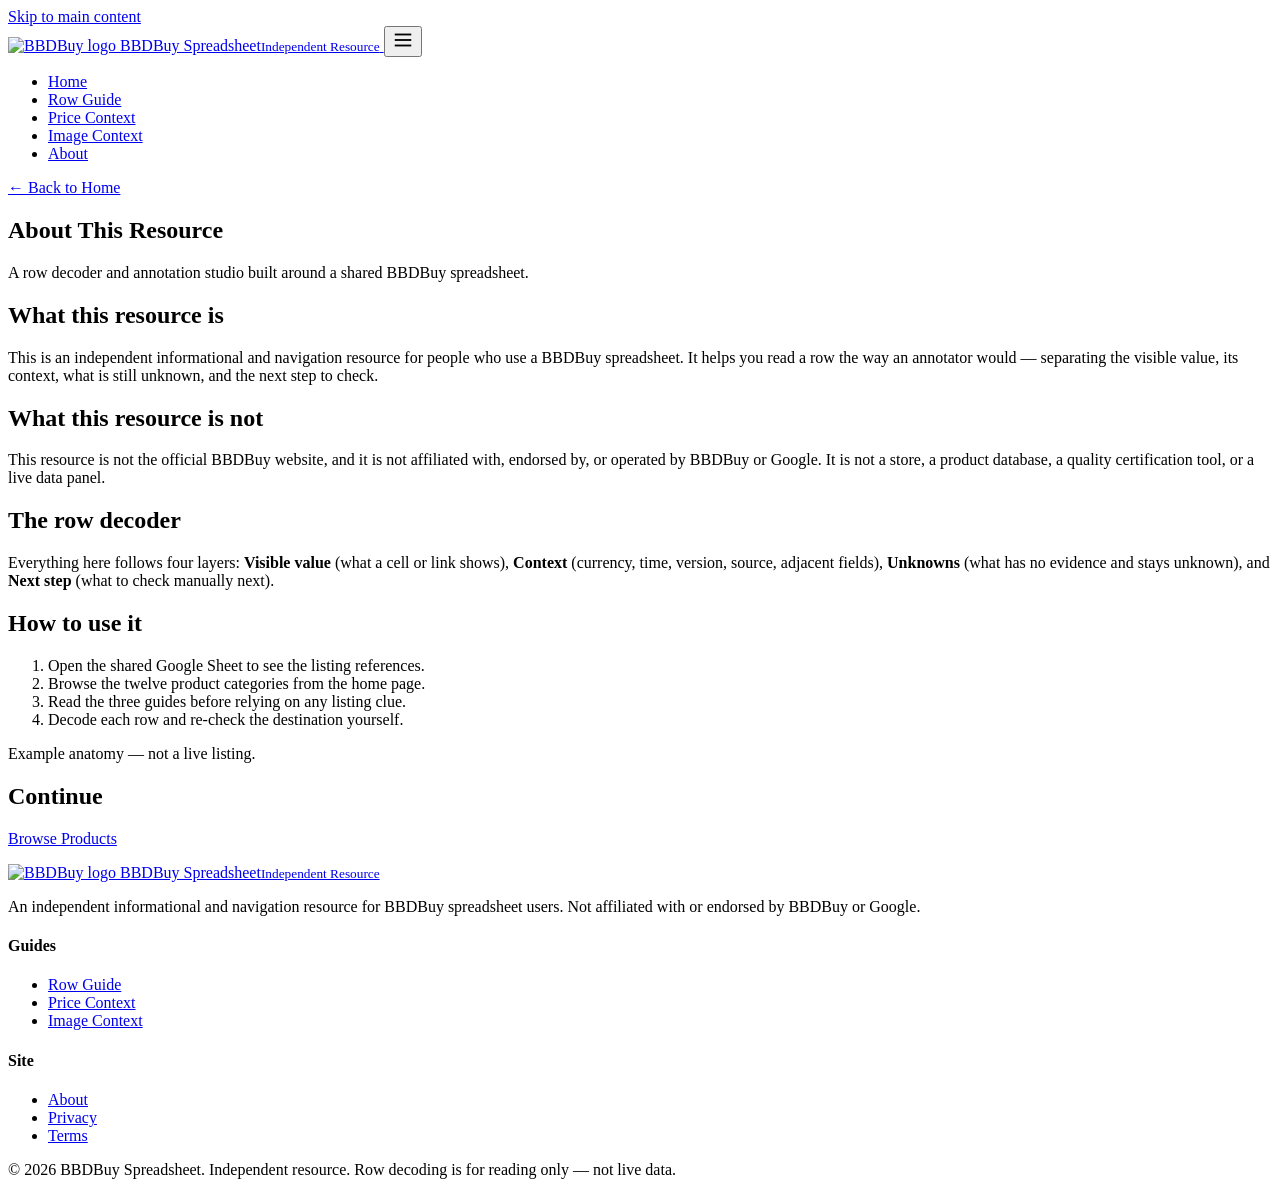
==== about/index.html @ 29c764f6 "Add about/index.html" ====
<!DOCTYPE html>
<html lang="en">
<head>
  <meta charset="UTF-8">
  <meta name="viewport" content="width=device-width, initial-scale=1.0">
  <title>About | BBDBuy Spreadsheet</title>
  <meta name="description" content="About this independent BBDBuy spreadsheet resource: a row decoder and annotation studio, not an official BBDBuy service.">
  <link rel="canonical" href="https://repglide.github.io/bbdbuy-spreadsheet/about/">
  <link rel="icon" type="image/png" href="../assets/images/favicon.png">
  <link rel="stylesheet" href="../assets/css/styles.css">
  <meta name="robots" content="index, follow">
</head>
<body>
  <a href="#main-content" class="skip-link">Skip to main content</a>

  <header class="site-header">
    <div class="container header-inner">
      <a href="../index.html" class="brand" aria-label="BBDBuy Spreadsheet Home">
        <img src="../assets/images/logo.png" alt="BBDBuy logo" width="34" height="34">
        <span class="brand-name">BBDBuy Spreadsheet<small>Independent Resource</small></span>
      </a>
      <button class="mobile-nav-toggle" aria-expanded="false" aria-label="Toggle navigation menu">
        <svg viewBox="0 0 24 24" fill="none" stroke="currentColor" stroke-width="2" width="22" height="22"><line x1="3" y1="6" x2="21" y2="6"></line><line x1="3" y1="12" x2="21" y2="12"></line><line x1="3" y1="18" x2="21" y2="18"></line></svg>
      </button>
      <nav class="main-nav" aria-label="Primary Navigation">
        <ul>
          <li><a href="../index.html">Home</a></li>
          <li><a href="../spreadsheet-row-guide/">Row Guide</a></li>
          <li><a href="../price-context-guide/">Price Context</a></li>
          <li><a href="../image-context-guide/">Image Context</a></li>
          <li><a href="../about/" class="active">About</a></li>
        </ul>
      </nav>
    </div>
  </header>

  <main id="main-content">
    <section class="page-hero">
      <div class="container">
        <a class="back-link" href="../index.html">← Back to Home</a>
        <h1>About This Resource</h1>
        <p>A row decoder and annotation studio built around a shared BBDBuy spreadsheet.</p>
      </div>
    </section>

    <div class="article-body">
      <h2>What this resource is</h2>
      <p>This is an independent informational and navigation resource for people who use a BBDBuy spreadsheet. It helps you read a row the way an annotator would — separating the visible value, its context, what is still unknown, and the next step to check.</p>

      <h2>What this resource is not</h2>
      <p>This resource is not the official BBDBuy website, and it is not affiliated with, endorsed by, or operated by BBDBuy or Google. It is not a store, a product database, a quality certification tool, or a live data panel.</p>

      <h2>The row decoder</h2>
      <p>Everything here follows four layers: <strong>Visible value</strong> (what a cell or link shows), <strong>Context</strong> (currency, time, version, source, adjacent fields), <strong>Unknowns</strong> (what has no evidence and stays unknown), and <strong>Next step</strong> (what to check manually next).</p>

      <h2>How to use it</h2>
      <ol>
        <li>Open the shared Google Sheet to see the listing references.</li>
        <li>Browse the twelve product categories from the home page.</li>
        <li>Read the three guides before relying on any listing clue.</li>
        <li>Decode each row and re-check the destination yourself.</li>
      </ol>

      <p class="example-flag">Example anatomy — not a live listing.</p>

      <h2>Continue</h2>
      <p><a href="https://repglide.com/?agent=bbdbuy" class="btn btn-primary" target="_blank" rel="noopener">Browse Products</a></p>
    </div>
  </main>

  <footer class="site-footer">
    <div class="container">
      <div class="footer-grid">
        <div class="footer-brand">
          <a href="../index.html" class="brand" aria-label="BBDBuy Spreadsheet Home">
            <img src="../assets/images/logo.png" alt="BBDBuy logo" width="30" height="30">
            <span class="brand-name">BBDBuy Spreadsheet<small>Independent Resource</small></span>
          </a>
          <p>An independent informational and navigation resource for BBDBuy spreadsheet users. Not affiliated with or endorsed by BBDBuy or Google.</p>
        </div>
        <div class="footer-col">
          <h4>Guides</h4>
          <ul>
            <li><a href="../spreadsheet-row-guide/">Row Guide</a></li>
            <li><a href="../price-context-guide/">Price Context</a></li>
            <li><a href="../image-context-guide/">Image Context</a></li>
          </ul>
        </div>
        <div class="footer-col">
          <h4>Site</h4>
          <ul>
            <li><a href="../about/">About</a></li>
            <li><a href="../privacy/">Privacy</a></li>
            <li><a href="../terms/">Terms</a></li>
          </ul>
        </div>
      </div>
      <div class="footer-bottom">
        <span>&copy; <span id="year">2026</span> BBDBuy Spreadsheet. Independent resource.</span>
        <span>Row decoding is for reading only — not live data.</span>
      </div>
    </div>
  </footer>

  <script src="../assets/js/main.js"></script>
</body>
</html>
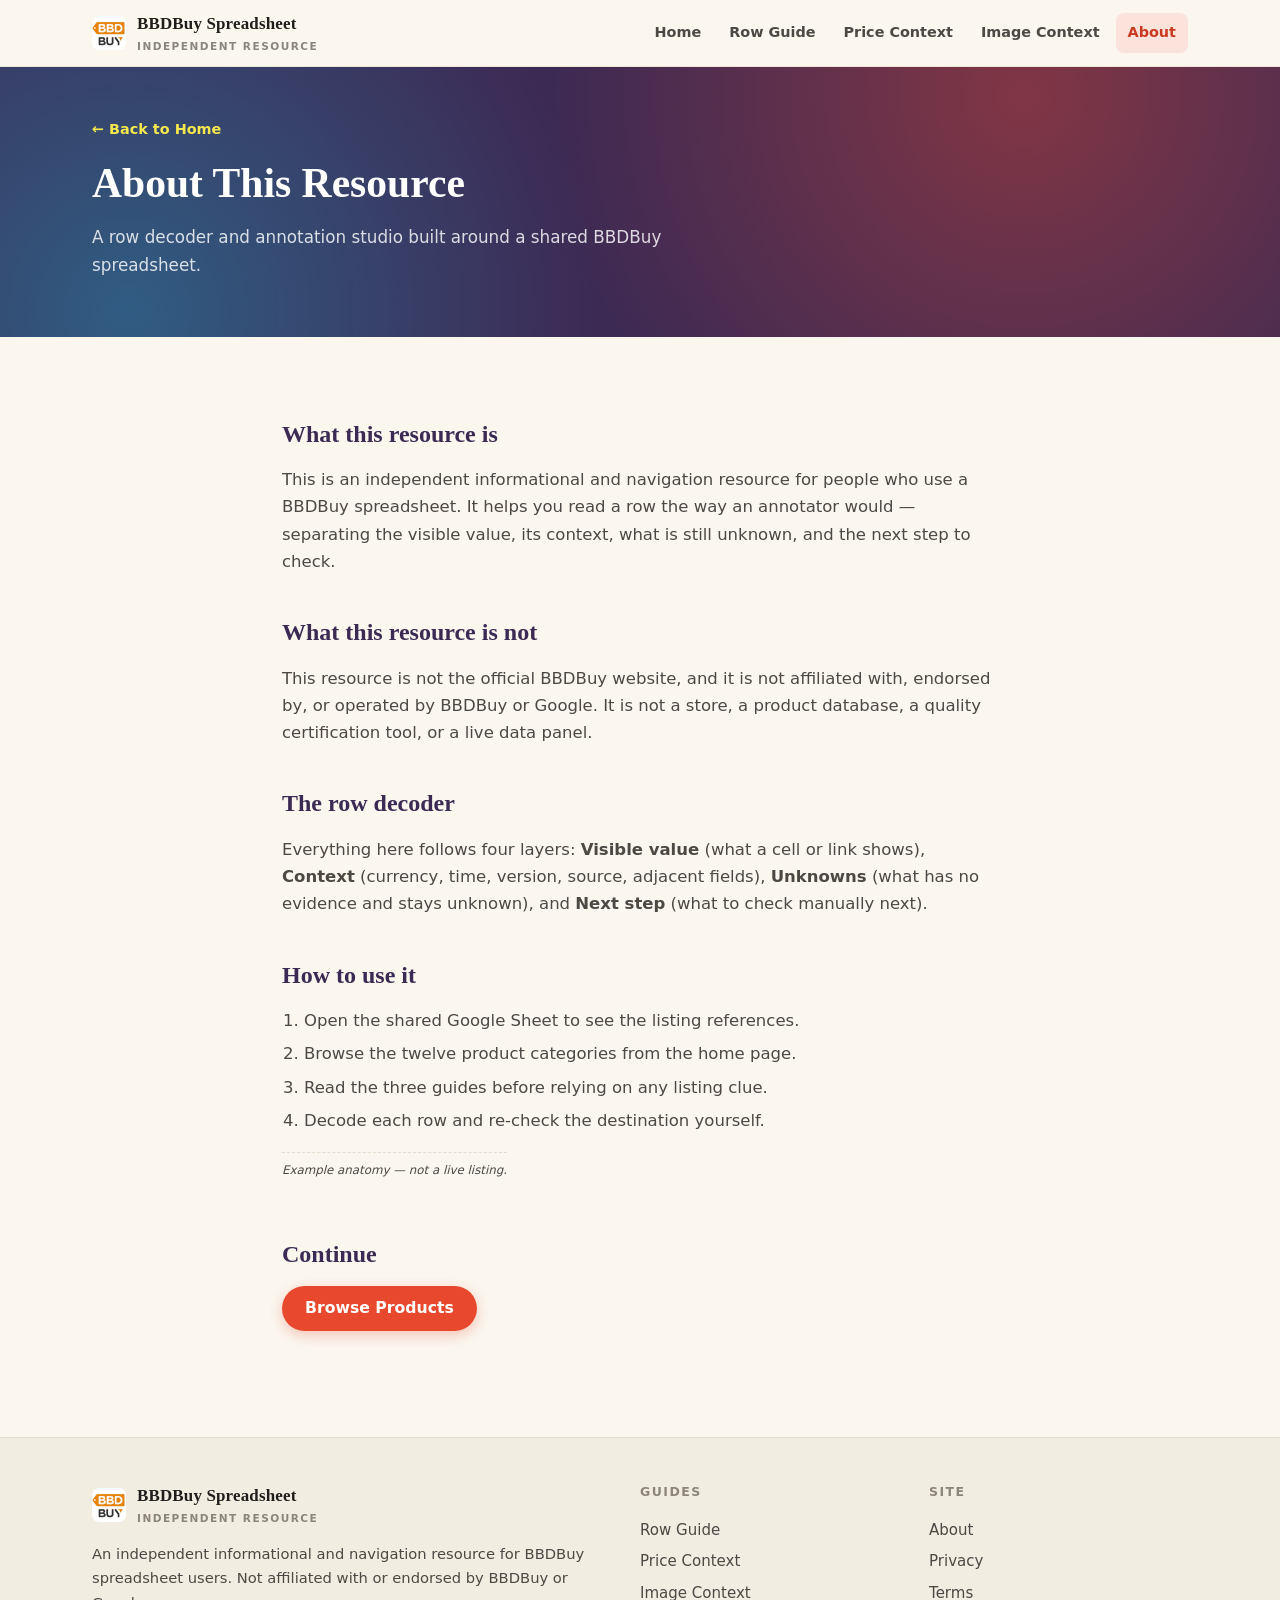
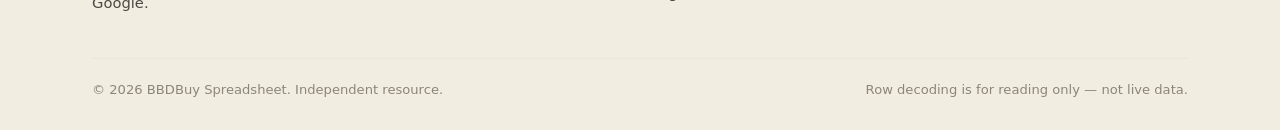
==== commit 0763988a: "Set nofollow noopener on repglide links" ====
--- a/about/index.html
+++ b/about/index.html
@@ -64,7 +64,7 @@
       <p class="example-flag">Example anatomy — not a live listing.</p>
 
       <h2>Continue</h2>
-      <p><a href="https://repglide.com/?agent=bbdbuy" class="btn btn-primary" target="_blank" rel="noopener">Browse Products</a></p>
+      <p><a href="https://repglide.com/?agent=bbdbuy" class="btn btn-primary" target="_blank" rel="nofollow noopener">Browse Products</a></p>
     </div>
   </main>
 
--- a/assets/css/styles.css
+++ b/assets/css/styles.css
@@ -0,0 +1,288 @@
+/* ==========================================================================
+   BBDBuy Spreadsheet — Row Decoder / Annotation Studio theme
+   Warm paper white · near-black · deep eggplant · tomato · fluorescent yellow
+   · clear cyan · sage green
+   ========================================================================== */
+
+:root {
+  /* palette */
+  --paper:        #FBF7EF;
+  --paper-2:      #F2EDE1;
+  --paper-3:      #EAE3D4;
+  --ink:          #201E1C;
+  --ink-2:        #171513;
+  --ink-soft:     #4C4843;
+  --ink-faint:    #8C857B;
+  --eggplant:     #3D2A54;
+  --eggplant-2:   #4A3568;
+  --eggplant-soft:#ECE5F3;
+  --tomato:       #E8492E;
+  --tomato-dark:  #C93A20;
+  --tomato-soft:  #FBE3DC;
+  --fluoro:       #F5E84C;
+  --fluoro-soft:  #FBF6BE;
+  --cyan:         #1FA8C9;
+  --cyan-dark:    #14839E;
+  --cyan-soft:    #DDF3F9;
+  --sage:         #7FA87C;
+  --sage-soft:    #E6EFE3;
+  --line:         #E3DCCD;
+  --line-soft:    #ECE5D8;
+
+  /* typography */
+  --serif: Georgia, 'Times New Roman', Times, serif;
+  --sans: system-ui, -apple-system, 'Segoe UI', Roboto, Helvetica, Arial, sans-serif;
+  --mono: ui-monospace, SFMono-Regular, 'SF Mono', Menlo, Consolas, monospace;
+
+  /* geometry */
+  --radius: 14px;
+  --radius-sm: 8px;
+  --container: 1140px;
+  --shadow-sm: 0 1px 2px rgba(32, 30, 28, 0.05), 0 2px 8px rgba(32, 30, 28, 0.06);
+  --shadow-md: 0 4px 14px rgba(32, 30, 28, 0.10), 0 12px 32px rgba(32, 30, 28, 0.08);
+}
+
+* { box-sizing: border-box; }
+html { scroll-behavior: smooth; -webkit-text-size-adjust: 100%; }
+
+body {
+  margin: 0;
+  font-family: var(--sans);
+  font-size: 16.5px;
+  line-height: 1.65;
+  color: var(--ink);
+  background: var(--paper);
+  -webkit-font-smoothing: antialiased;
+  text-rendering: optimizeLegibility;
+}
+
+/* ---------- accessibility ---------- */
+.skip-link { position: absolute; left: -9999px; top: 0; background: var(--ink); color: #fff; padding: 10px 16px; z-index: 200; border-radius: 0 0 var(--radius-sm) 0; }
+.skip-link:focus { left: 0; }
+:focus-visible { outline: 3px solid var(--cyan); outline-offset: 2px; border-radius: 3px; }
+.visually-hidden { position: absolute !important; width: 1px; height: 1px; margin: -1px; padding: 0; border: 0; overflow: hidden; clip: rect(0 0 0 0); white-space: nowrap; }
+
+/* ---------- layout ---------- */
+.container { max-width: var(--container); margin: 0 auto; padding: 0 22px; }
+
+/* ---------- header ---------- */
+.site-header { position: sticky; top: 0; z-index: 100; background: rgba(251, 247, 239, 0.92); backdrop-filter: saturate(140%) blur(8px); border-bottom: 1px solid var(--line-soft); }
+.header-inner { display: flex; align-items: center; gap: 20px; height: 66px; }
+.brand { display: flex; align-items: center; gap: 11px; text-decoration: none; color: var(--ink); }
+.brand img { width: 34px; height: 34px; display: block; border-radius: 7px; }
+.brand-name { font-family: var(--serif); font-weight: 700; font-size: 1.06rem; letter-spacing: 0.01em; }
+.brand-name small { display: block; font-family: var(--sans); font-weight: 600; font-size: 0.66rem; color: var(--ink-faint); letter-spacing: 0.14em; text-transform: uppercase; }
+
+.main-nav { margin-left: auto; }
+.main-nav ul { display: flex; align-items: center; gap: 4px; list-style: none; margin: 0; padding: 0; }
+.main-nav a { display: block; padding: 8px 12px; text-decoration: none; color: var(--ink-soft); font-weight: 600; font-size: 0.9rem; border-radius: var(--radius-sm); }
+.main-nav a:hover { background: var(--paper-2); color: var(--ink); }
+.main-nav a.active { color: var(--tomato-dark); background: var(--tomato-soft); }
+
+.mobile-nav-toggle { display: none; margin-left: auto; width: 44px; height: 44px; border: 1px solid var(--line); background: #fff; border-radius: var(--radius-sm); cursor: pointer; color: var(--ink); }
+.mobile-nav-toggle svg { display: block; margin: 0 auto; }
+
+@media (max-width: 860px) {
+  .main-nav { display: none; }
+  .mobile-nav-toggle { display: block; }
+  .main-nav.open { display: block; position: absolute; left: 0; right: 0; top: 66px; background: #fff; border-bottom: 1px solid var(--line); box-shadow: var(--shadow-md); }
+  .main-nav.open ul { flex-direction: column; align-items: stretch; gap: 2px; padding: 8px; }
+  .main-nav.open a { padding: 12px 14px; }
+}
+
+/* ---------- buttons ---------- */
+.btn { display: inline-flex; align-items: center; justify-content: center; gap: 8px; padding: 12px 22px; border-radius: 999px; text-decoration: none; font-weight: 700; font-size: 0.98rem; line-height: 1.2; border: 1.5px solid transparent; transition: transform 0.12s ease, box-shadow 0.12s ease, background 0.12s ease; }
+.btn:active { transform: translateY(1px); }
+.btn-primary { background: var(--tomato); color: #fff; box-shadow: 0 4px 14px rgba(232, 73, 46, 0.30); }
+.btn-primary:hover { background: var(--tomato-dark); box-shadow: 0 6px 18px rgba(232, 73, 46, 0.38); }
+.btn-secondary { background: #fff; color: var(--ink); border-color: var(--line); box-shadow: var(--shadow-sm); }
+.btn-secondary:hover { border-color: var(--ink-soft); background: #fff; }
+.btn-sm { padding: 9px 16px; font-size: 0.88rem; }
+
+/* ---------- hero ---------- */
+.hero-section { padding: 56px 0 44px; position: relative; overflow: hidden; background: radial-gradient(circle at 85% 8%, var(--cyan-soft) 0, transparent 42%), radial-gradient(circle at 6% 92%, var(--fluoro-soft) 0, transparent 40%); }
+.hero-grid { display: grid; grid-template-columns: 1.05fr 0.95fr; gap: 44px; align-items: center; }
+.hero-badge { display: inline-block; padding: 5px 13px; border-radius: 999px; background: var(--fluoro); color: var(--ink-2); font-weight: 700; font-size: 0.76rem; letter-spacing: 0.08em; text-transform: uppercase; }
+.hero-title { font-family: var(--serif); font-size: clamp(2.05rem, 4.6vw, 3.1rem); line-height: 1.12; color: var(--eggplant); margin: 18px 0 16px; font-weight: 700; }
+.hero-title em { font-style: normal; color: var(--tomato); }
+.hero-description { font-size: 1.08rem; color: var(--ink-soft); max-width: 34em; margin: 0 0 26px; }
+.hero-actions { display: flex; flex-wrap: wrap; gap: 12px; }
+
+/* hero decoded-row visual */
+.hero-visual { position: relative; }
+.row-card { position: relative; background: #fff; border: 1px solid var(--line); border-radius: 12px; box-shadow: var(--shadow-md); padding: 18px 16px 14px; }
+.row-head { display: flex; align-items: center; justify-content: space-between; margin-bottom: 12px; }
+.row-title { font-family: var(--mono); font-size: 0.72rem; letter-spacing: 0.12em; text-transform: uppercase; color: var(--ink-faint); }
+.row-cells { display: grid; grid-template-columns: repeat(4, 1fr); gap: 8px; }
+.rcell { border: 1px solid var(--line-soft); border-radius: 8px; padding: 9px 10px; font-size: 0.82rem; min-height: 52px; }
+.rcell .rc-label { display: block; font-family: var(--mono); font-size: 0.64rem; color: var(--ink-faint); letter-spacing: 0.06em; text-transform: uppercase; margin-bottom: 3px; }
+.rcell .rc-val { color: var(--ink); font-weight: 600; }
+.rcell.is-hl { background: var(--fluoro-soft); border-color: var(--fluoro); }
+.rcell.is-ctx { background: var(--sage-soft); border-color: var(--sage); }
+.rcell.is-unk { background: var(--tomato-soft); border-color: var(--tomato); }
+.row-annotate { display: flex; align-items: center; gap: 8px; margin-top: 12px; font-family: var(--mono); font-size: 0.78rem; color: var(--cyan-dark); }
+.row-annotate .bracket { font-weight: 800; color: var(--cyan); }
+.row-annotate .hl { background: var(--fluoro); padding: 0 3px; }
+@media (max-width: 860px) {
+  .hero-grid { grid-template-columns: 1fr; gap: 24px; }
+  .hero-section { padding-top: 34px; }
+  .row-cells { grid-template-columns: repeat(2, 1fr); }
+}
+
+/* ---------- section scaffolding ---------- */
+.section { padding: 46px 0; }
+.section-alt { background: var(--paper-2); }
+.section-header { max-width: 680px; margin: 0 auto 34px; text-align: center; }
+.eyebrow { display: inline-block; font-size: 0.76rem; font-weight: 700; letter-spacing: 0.14em; text-transform: uppercase; color: var(--tomato); }
+.section-title { font-family: var(--serif); font-size: clamp(1.6rem, 3.4vw, 2.15rem); color: var(--eggplant); margin: 10px 0 12px; line-height: 1.2; }
+.section-lead { color: var(--ink-soft); font-size: 1.02rem; margin: 0; }
+
+/* ---------- category grid (magazine TOC stickers) ---------- */
+.categories-section { padding-top: 10px; }
+.cat-grid { display: grid; grid-template-columns: repeat(4, 1fr); gap: 14px; }
+.cat-card {
+  position: relative; display: flex; flex-direction: column; gap: 9px;
+  background: #fff; border: 1px solid var(--line); border-radius: var(--radius);
+  padding: 15px 16px 14px; text-decoration: none; color: var(--ink);
+  box-shadow: var(--shadow-sm); transition: transform 0.14s ease, box-shadow 0.14s ease, border-color 0.14s ease;
+}
+.cat-card:hover { transform: translateY(-3px) rotate(-0.4deg); box-shadow: var(--shadow-md); border-color: var(--tomato); }
+.cat-top { display: flex; align-items: center; justify-content: space-between; }
+.cat-index { font-family: var(--serif); font-size: 1.5rem; font-weight: 800; color: var(--eggplant); line-height: 1; }
+.cat-mark { font-size: 0.9rem; color: var(--cyan); font-weight: 800; }
+.cat-icon { width: 28px; height: 28px; color: var(--tomato-dark); }
+.cat-icon svg { width: 100%; height: 100%; }
+.cat-name { font-weight: 700; color: var(--ink-2); font-size: 0.97rem; line-height: 1.3; }
+.cat-card .cat-arrow { margin-top: auto; font-size: 0.8rem; font-weight: 700; color: var(--tomato); }
+
+@media (max-width: 900px) {
+  .cat-grid { grid-template-columns: repeat(2, 1fr); gap: 12px; }
+  .cat-card { padding: 13px 13px 12px; }
+}
+
+/* ---------- Row Decoder anatomy ---------- */
+.anatomy { display: flex; align-items: stretch; gap: 0; max-width: 920px; margin: 0 auto; }
+.anatomy-step { flex: 1; display: flex; flex-direction: column; align-items: center; text-align: center; gap: 8px; padding: 0 8px; }
+.anatomy-dot { width: 40px; height: 40px; border-radius: 50%; display: grid; place-items: center; font-family: var(--mono); font-weight: 800; font-size: 0.82rem; color: #fff; }
+.anatomy-step[data-d="1"] .anatomy-dot { background: var(--eggplant); }
+.anatomy-step[data-d="2"] .anatomy-dot { background: var(--sage); color: var(--ink-2); }
+.anatomy-step[data-d="3"] .anatomy-dot { background: var(--tomato); }
+.anatomy-step[data-d="4"] .anatomy-dot { background: var(--cyan); color: var(--ink-2); }
+.anatomy-label { font-weight: 700; color: var(--ink-2); font-size: 0.92rem; }
+.anatomy-desc { color: var(--ink-soft); font-size: 0.84rem; }
+.anatomy-arrow { flex: none; align-self: center; color: var(--tomato); font-size: 1.4rem; font-weight: 800; padding: 0 2px; }
+@media (max-width: 720px) {
+  .anatomy { flex-direction: column; gap: 0; }
+  .anatomy-step { flex-direction: row; align-items: center; text-align: left; gap: 12px; padding: 8px 0; }
+  .anatomy-arrow { transform: rotate(90deg); align-self: center; }
+}
+
+/* ---------- signatures ---------- */
+.hl { background: var(--fluoro); padding: 0 2px; box-decoration-break: clone; border-radius: 2px; }
+.proof-mark { display: inline-block; font-family: var(--mono); font-weight: 700; color: var(--tomato); font-size: 0.9em; }
+.margin-note { border-left: 3px solid var(--cyan); background: var(--cyan-soft); padding: 14px 16px; border-radius: 0 var(--radius-sm) var(--radius-sm) 0; margin: 18px 0; font-size: 0.94rem; color: #0E5568; }
+.margin-note strong { display: block; font-size: 0.72rem; letter-spacing: 0.12em; text-transform: uppercase; margin-bottom: 4px; color: var(--cyan-dark); }
+
+.ctx-tag { display: inline-block; font-family: var(--mono); font-size: 0.66rem; font-weight: 700; letter-spacing: 0.06em; text-transform: uppercase; padding: 3px 8px; border-radius: 5px; background: var(--sage-soft); color: #4A6A48; }
+.unk-tag { display: inline-block; font-family: var(--mono); font-size: 0.66rem; font-weight: 700; letter-spacing: 0.06em; text-transform: uppercase; padding: 3px 8px; border-radius: 5px; background: var(--tomato-soft); color: var(--tomato-dark); }
+
+.open-note { display: inline-flex; align-items: center; gap: 9px; padding: 10px 14px; border: 1px dashed var(--tomato); border-radius: var(--radius-sm); background: var(--tomato-soft); color: #8A2A16; font-weight: 600; font-size: 0.92rem; margin: 10px 0; }
+.open-note .qmark { flex: none; width: 24px; height: 24px; border-radius: 50%; background: var(--tomato); color: #fff; display: grid; place-items: center; font-weight: 800; }
+
+.example-flag { display: inline-block; margin-top: 14px; font-size: 0.74rem; color: var(--ink-faint); font-style: italic; border-top: 1px dashed var(--line); padding-top: 8px; }
+
+/* ---------- cell-not-a-promise / price context ---------- */
+.duo-grid { display: grid; grid-template-columns: 1fr 1fr; gap: 14px; }
+.duo-col { background: #fff; border: 1px solid var(--line); border-radius: var(--radius); padding: 20px 22px; }
+.duo-col h3 { margin: 0 0 10px; font-size: 1.02rem; display: flex; align-items: center; gap: 9px; color: var(--ink-2); }
+.duo-col ul { margin: 0; padding-left: 18px; color: var(--ink-soft); font-size: 0.94rem; }
+.duo-col ul li { margin: 6px 0; }
+.duo-col .mark { flex: none; width: 22px; height: 22px; border-radius: 5px; display: grid; place-items: center; font-size: 0.78rem; color: #fff; font-family: var(--mono); }
+.duo-col.is-a .mark { background: var(--sage); color: var(--ink-2); }
+.duo-col.is-b .mark { background: var(--tomato); }
+
+@media (max-width: 720px) { .duo-grid { grid-template-columns: 1fr; } }
+
+/* ---------- image context ladder ---------- */
+.ladder { list-style: none; margin: 0 auto; padding: 0; max-width: 760px; }
+.ladder li { display: flex; gap: 14px; align-items: flex-start; padding: 14px 16px; margin: 10px 0; background: #fff; border: 1px solid var(--line); border-radius: var(--radius); box-shadow: var(--shadow-sm); }
+.ladder .rung { flex: none; width: 30px; height: 30px; border-radius: 50%; display: grid; place-items: center; color: #fff; font-weight: 800; font-size: 0.8rem; font-family: var(--mono); background: var(--eggplant); }
+.ladder p { margin: 0; color: var(--ink-soft); font-size: 0.95rem; }
+.ladder strong { color: var(--ink-2); }
+
+/* ---------- guide entry cards ---------- */
+.guide-grid { display: grid; grid-template-columns: repeat(3, 1fr); gap: 16px; }
+.guide-card { display: flex; flex-direction: column; background: #fff; border: 1px solid var(--line); border-radius: var(--radius); padding: 24px 22px; text-decoration: none; color: var(--ink); box-shadow: var(--shadow-sm); transition: transform 0.14s ease, box-shadow 0.14s ease; }
+.guide-card:hover { transform: translateY(-3px); box-shadow: var(--shadow-md); }
+.guide-card .guide-num { font-family: var(--mono); font-size: 0.78rem; color: var(--cyan-dark); letter-spacing: 0.1em; }
+.guide-card h3 { font-family: var(--serif); font-size: 1.24rem; color: var(--eggplant); margin: 8px 0 10px; }
+.guide-card p { color: var(--ink-soft); font-size: 0.95rem; margin: 0 0 16px; }
+.guide-card .guide-cta { margin-top: auto; font-weight: 700; color: var(--tomato); font-size: 0.9rem; }
+@media (max-width: 900px) { .guide-grid { grid-template-columns: 1fr; } }
+
+/* ---------- mark the unknowns ---------- */
+.unknowns-list { list-style: none; margin: 0; padding: 0; max-width: 760px; margin-inline: auto; }
+.unknowns-list li { display: flex; gap: 14px; align-items: flex-start; padding: 14px 16px; margin: 10px 0; background: #fff; border: 1px solid var(--line); border-radius: var(--radius); box-shadow: var(--shadow-sm); }
+.unknowns-list .u-num { flex: none; width: 30px; height: 30px; border-radius: 50%; display: grid; place-items: center; background: var(--tomato-soft); color: var(--tomato); font-weight: 800; font-size: 0.82rem; font-family: var(--mono); }
+.unknowns-list p { margin: 0; color: var(--ink-soft); font-size: 0.96rem; }
+.unknowns-list strong { color: var(--ink-2); }
+
+/* ---------- FAQ ---------- */
+.faq-list { max-width: 760px; margin: 0 auto; }
+details.faq-item { background: #fff; border: 1px solid var(--line); border-radius: var(--radius); margin: 10px 0; box-shadow: var(--shadow-sm); overflow: hidden; }
+details.faq-item summary { cursor: pointer; list-style: none; padding: 16px 20px; font-weight: 700; color: var(--ink-2); display: flex; align-items: center; justify-content: space-between; gap: 14px; }
+details.faq-item summary::-webkit-details-marker { display: none; }
+details.faq-item summary::after { content: "+"; font-size: 1.5rem; font-weight: 400; color: var(--tomato); line-height: 1; }
+details.faq-item[open] summary::after { content: "–"; }
+.faq-item .faq-body { padding: 0 20px 18px; color: var(--ink-soft); font-size: 0.96rem; }
+.faq-item .faq-body p { margin: 0 0 10px; }
+
+/* ---------- final CTA ---------- */
+.final-cta { background: var(--eggplant); color: #fff; border-radius: 22px; padding: 44px 40px; text-align: center; position: relative; overflow: hidden; }
+.final-cta::before { content: ""; position: absolute; inset: 0; opacity: 0.35; background: radial-gradient(circle at 15% 20%, var(--tomato) 0, transparent 40%), radial-gradient(circle at 85% 80%, var(--cyan) 0, transparent 40%); }
+.final-cta h2 { font-family: var(--serif); font-size: clamp(1.5rem, 3.2vw, 2.1rem); margin: 0 0 12px; position: relative; }
+.final-cta p { color: rgba(255,255,255,0.82); max-width: 30em; margin: 0 auto 24px; position: relative; }
+.final-cta .btn-primary { position: relative; }
+
+/* ---------- footer ---------- */
+.site-footer { border-top: 1px solid var(--line); background: var(--paper-2); padding: 44px 0 30px; margin-top: 30px; }
+.footer-grid { display: grid; grid-template-columns: 2fr 1fr 1fr; gap: 30px; }
+.footer-brand p { color: var(--ink-soft); font-size: 0.92rem; max-width: 34em; }
+.footer-col h4 { font-size: 0.78rem; letter-spacing: 0.12em; text-transform: uppercase; color: var(--ink-faint); margin: 0 0 12px; }
+.footer-col ul { list-style: none; margin: 0; padding: 0; }
+.footer-col a { color: var(--ink-soft); text-decoration: none; font-size: 0.94rem; line-height: 2.1; }
+.footer-col a:hover { color: var(--tomato-dark); }
+.footer-bottom { margin-top: 28px; padding-top: 20px; border-top: 1px solid var(--line-soft); font-size: 0.82rem; color: var(--ink-faint); display: flex; flex-wrap: wrap; gap: 8px 20px; justify-content: space-between; }
+@media (max-width: 720px) { .footer-grid { grid-template-columns: 1fr; } }
+
+/* ---------- article / guide pages ---------- */
+.page-hero { background: var(--eggplant); color: #fff; padding: 48px 0 40px; position: relative; overflow: hidden; }
+.page-hero::before { content: ""; position: absolute; inset: 0; opacity: 0.4; background: radial-gradient(circle at 80% 10%, var(--tomato) 0, transparent 45%), radial-gradient(circle at 10% 90%, var(--cyan) 0, transparent 40%); }
+.page-hero .container { position: relative; }
+.page-hero h1 { font-family: var(--serif); font-size: clamp(1.8rem, 4vw, 2.6rem); margin: 12px 0 12px; line-height: 1.15; }
+.page-hero p { color: rgba(255,255,255,0.82); max-width: 40em; font-size: 1.05rem; }
+
+.article-body { max-width: 760px; margin: 0 auto; padding: 40px 22px 60px; }
+.article-body h2 { font-family: var(--serif); font-size: 1.5rem; color: var(--eggplant); margin: 38px 0 12px; }
+.article-body h3 { font-size: 1.12rem; color: var(--ink-2); margin: 26px 0 8px; }
+.article-body p { color: var(--ink-soft); margin: 0 0 16px; }
+.article-body ul, .article-body ol { color: var(--ink-soft); margin: 0 0 18px; padding-left: 22px; }
+.article-body li { margin: 6px 0; }
+.article-body blockquote { margin: 22px 0; padding: 16px 20px; background: var(--paper-2); border-left: 4px solid var(--cyan); border-radius: 0 var(--radius-sm) var(--radius-sm) 0; color: var(--ink-soft); font-family: var(--serif); font-size: 1.06rem; }
+
+.back-link { display: inline-flex; align-items: center; gap: 6px; color: var(--fluoro); font-weight: 700; text-decoration: none; font-size: 0.9rem; margin-bottom: 6px; }
+.back-link:hover { text-decoration: underline; }
+
+/* legal pages */
+.legal-body { max-width: 720px; margin: 0 auto; padding: 40px 22px 60px; }
+.legal-body h1 { font-family: var(--serif); color: var(--eggplant); font-size: 2rem; margin: 0 0 6px; }
+.legal-body .legal-date { color: var(--ink-faint); font-size: 0.85rem; margin-bottom: 24px; }
+.legal-body h2 { font-family: var(--serif); font-size: 1.25rem; color: var(--ink-2); margin: 28px 0 8px; }
+.legal-body p, .legal-body li { color: var(--ink-soft); }
+.legal-body ul { padding-left: 22px; }
+
+/* 404 */
+.notfound { text-align: center; padding: 70px 22px 80px; }
+.notfound .big { font-family: var(--serif); font-size: clamp(4rem, 14vw, 7rem); color: var(--eggplant); margin: 0; line-height: 1; }
+.notfound h1 { font-family: var(--serif); color: var(--eggplant); margin: 8px 0 12px; }
+.notfound p { color: var(--ink-soft); max-width: 30em; margin: 0 auto 24px; }
